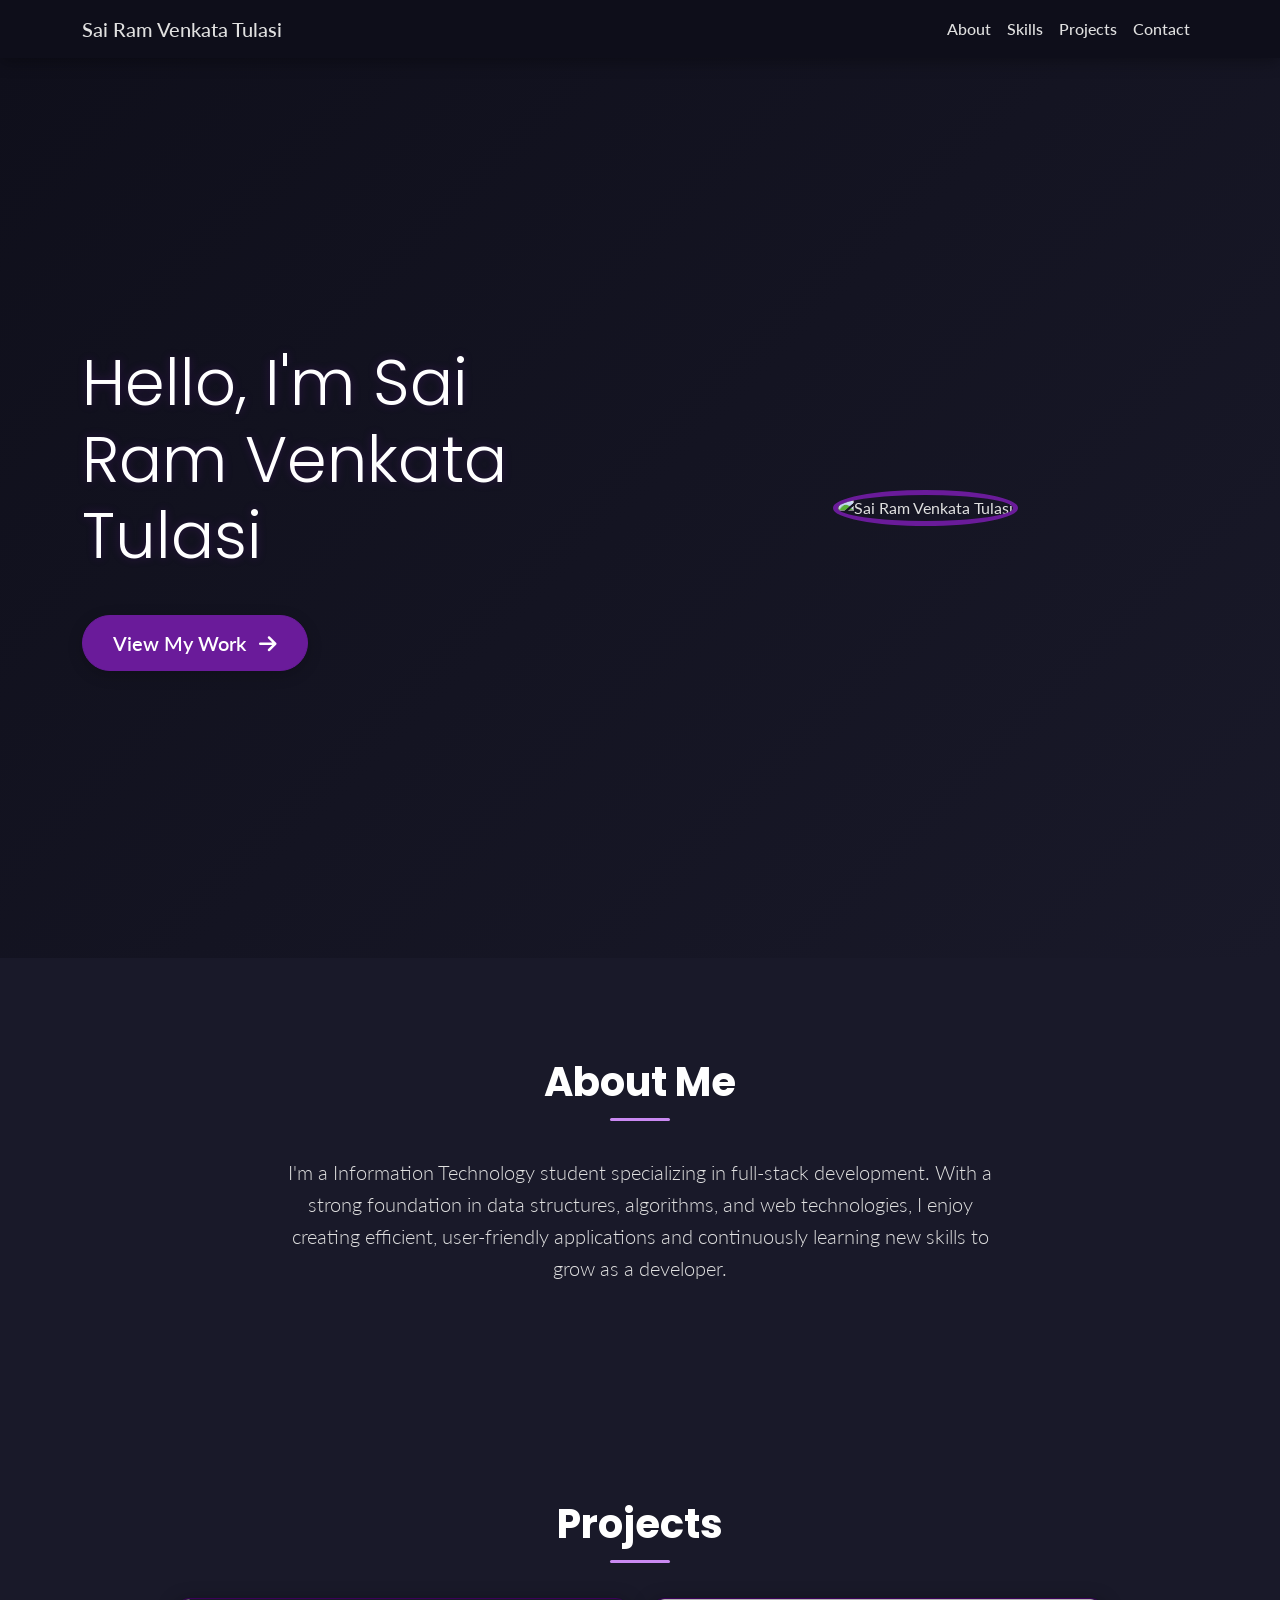
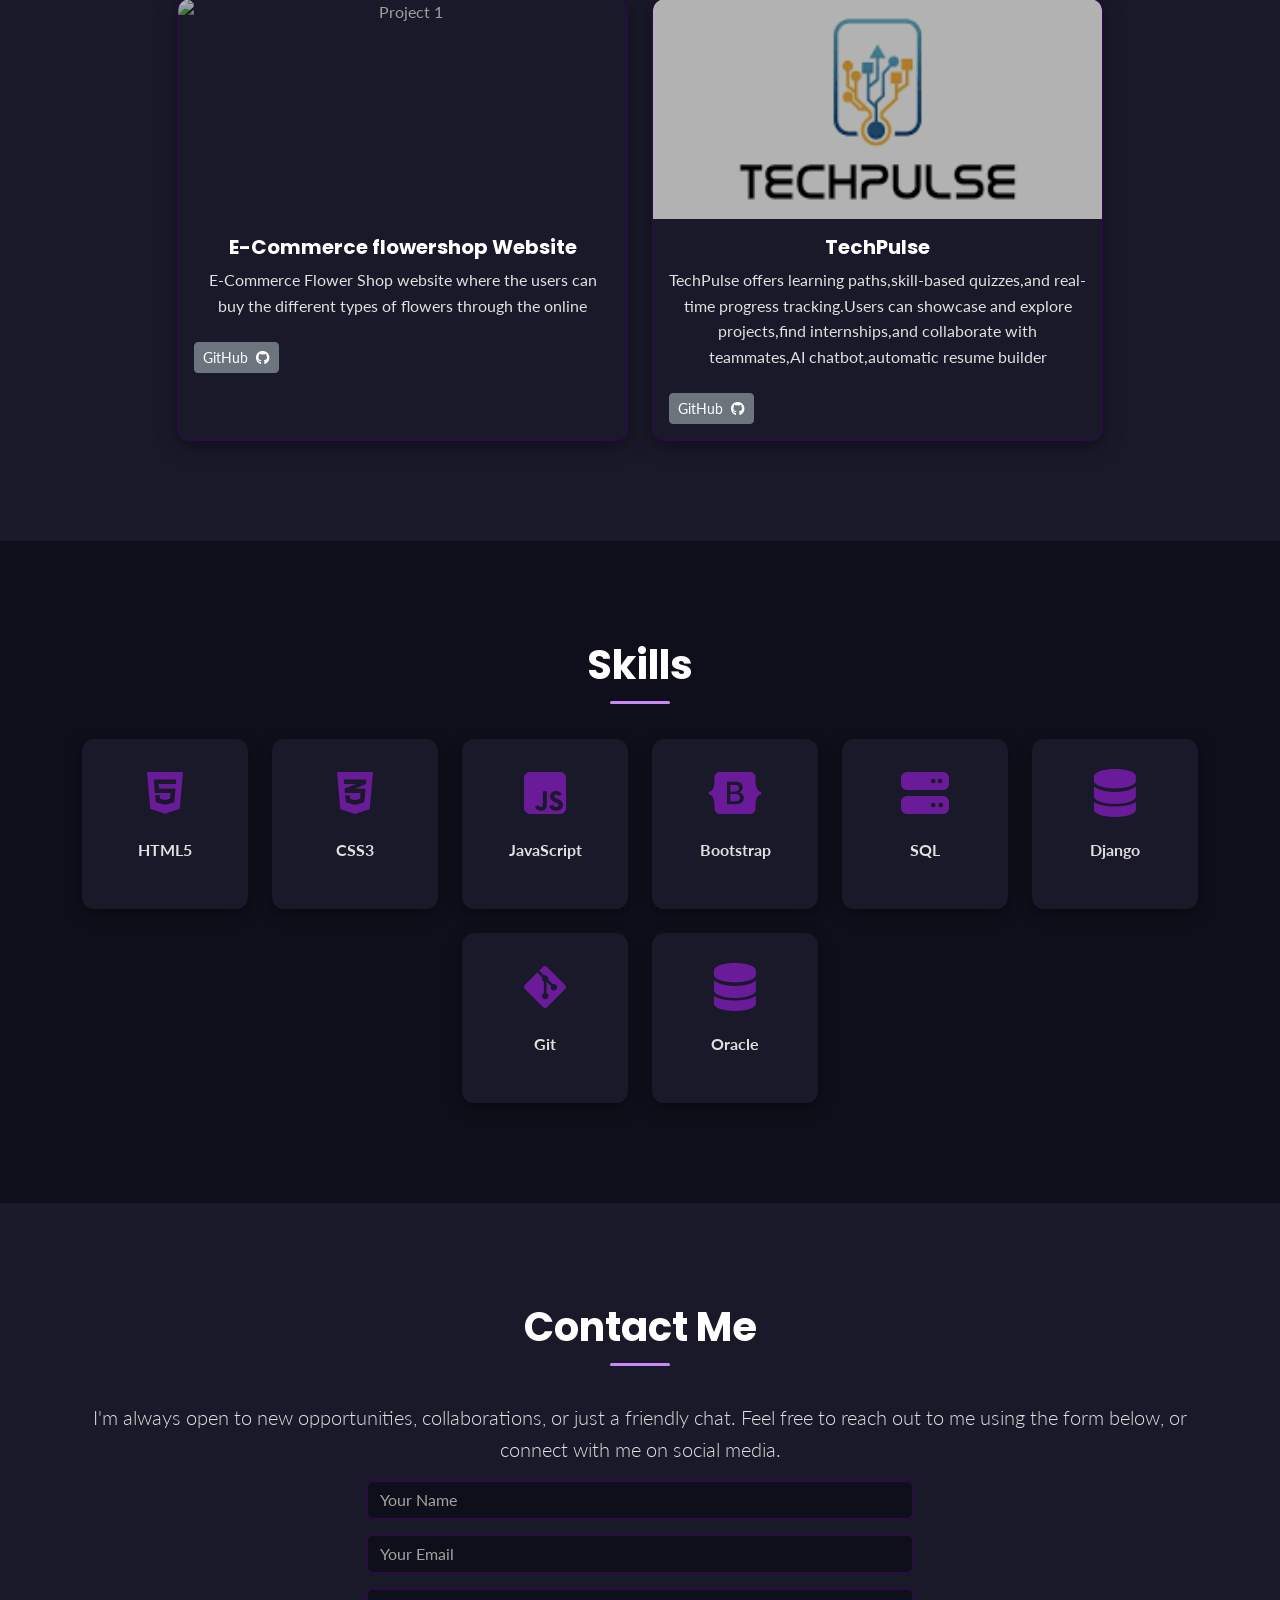
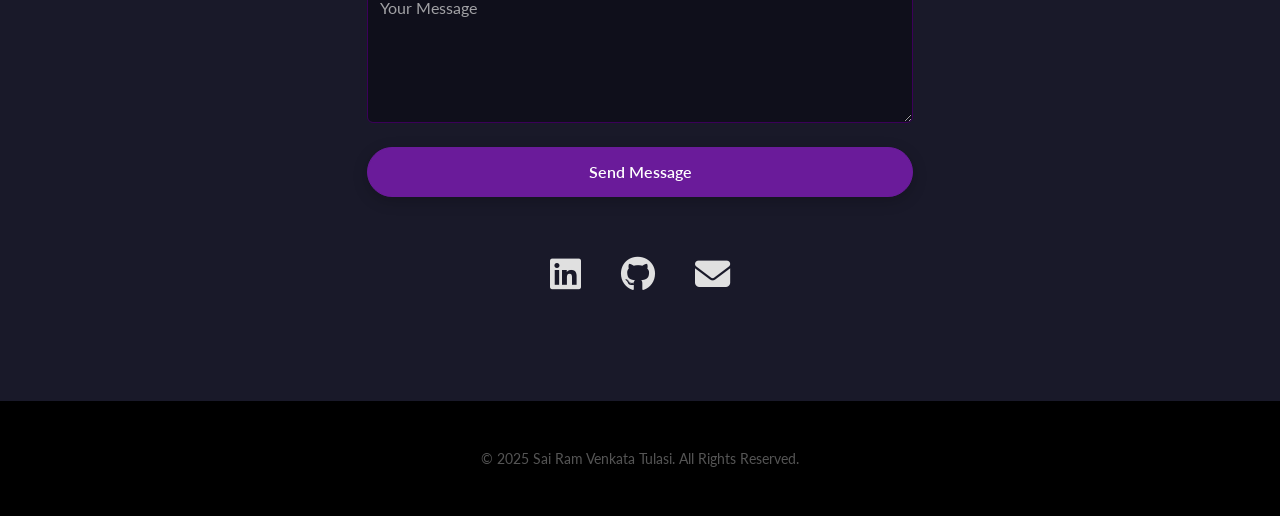
==== index.html @ 5ab63a39 "Update and rename portfolio2.html to index.html" ====
<!DOCTYPE html>
<html lang="en">
<head>
    <meta charset="UTF-8">
    <meta name="viewport" content="width=device-width, initial-scale=1.0">
    <title>Sai Ram Venkata Tulasi | Fullstack Trainee</title>
    
    <link href="https://cdn.jsdelivr.net/npm/bootstrap@5.3.0/dist/css/bootstrap.min.css" rel="stylesheet">
    
    <link rel="stylesheet" href="https://cdnjs.cloudflare.com/ajax/libs/font-awesome/6.4.0/css/all.min.css">
    
    <link rel="stylesheet" href="https://cdn.jsdelivr.net/npm/aos@2.3.4/dist/aos.css">
    
    <link href="https://fonts.googleapis.com/css2?family=Poppins:wght@400;500;600;700&family=Lato:wght@400;700&display=swap" rel="stylesheet">
    
    <style>
        :root {
            --primary-color: #6a1b9a; /* Deep violet */
            --secondary-color: #ca89f2; /* Imperial gold */
            --background-dark: #0f0f1b; /* A very dark navy/charcoal */
            --card-dark: #191929; /* A slightly lighter dark for cards */
            --text-color: #e0e0e0;
            --heading-color: #ffffff;
            --border-color: #3b0059;
            --font-family-main: 'Poppins', sans-serif;
            --font-family-body: 'Lato', sans-serif;
        }

        body {
            font-family: var(--font-family-body);
            line-height: 1.6;
            color: var(--text-color);
            background-color: var(--background-dark);
            overflow-x: hidden;
        }

        h1, h2, h3, h4, h5, h6 {
            font-family: var(--font-family-main);
            font-weight: 700;
            color: var(--heading-color);
        }

        /* --- Custom Keyframe Animations --- */
        @keyframes float {
            0% { transform: translateY(0); }
            50% { transform: translateY(-10px); }
            100% { transform: translateY(0); }
        }

        @keyframes pulse-glow {
            0% { box-shadow: 0 0 10px var(--primary-color), inset 0 0 10px var(--primary-color); }
            50% { box-shadow: 0 0 20px var(--secondary-color), inset 0 0 20px var(--secondary-color); }
            100% { box-shadow: 0 0 10px var(--primary-color), inset 0 0 10px var(--primary-color); }
        }

        /* --- Navbar --- */
        .navbar {
            background-color: rgba(15, 15, 27, 0.95);
            box-shadow: 0 4px 15px rgba(0, 0, 0, 0.3);
            transition: all 0.4s ease-in-out;
        }

        .navbar-brand, .navbar-nav .nav-link {
            font-weight: 500;
            color: var(--text-color) !important;
        }

        .nav-link.link-glow {
            transition: all 0.3s cubic-bezier(0.25, 0.46, 0.45, 0.94);
            position: relative;
        }

        .nav-link.link-glow::after {
            content: '';
            position: absolute;
            width: 0;
            height: 2px;
            left: 50%;
            bottom: -5px;
            background-color: var(--secondary-color);
            transition: all 0.4s cubic-bezier(0.25, 0.46, 0.45, 0.94);
        }

        .nav-link.link-glow:hover {
            color: var(--secondary-color) !important;
        }
        
        .nav-link.link-glow:hover::after {
            width: 100%;
            left: 0;
        }

        /* --- Hero Section --- */
        .hero-section {
            height: 100vh;
            display: flex;
            align-items: center;
            position: relative;
            background: linear-gradient(135deg, var(--background-dark), var(--card-dark));
            text-align: center;
        }

        .hero-section::before {
            content: '';
            position: absolute;
            top: 0;
            left: 0;
            width: 100%;
            height: 100%;
            background: url('https://images.unsplash.com/photo-1549490349-866415277717?q=80&w=2940&auto=format&fit=crop') no-repeat center center/cover;
            background-attachment: fixed;
            opacity: 0.15;
            z-index: -1;
        }

        .hero-section h1 {
            font-size: 4rem;
            text-shadow: 0 0 10px rgba(106, 27, 154, 0.3);
        }

        .hero-section #typed-text {
            font-size: 1.8rem;
            color: var(--secondary-color);
            font-weight: 500;
        }

        .hero-image {
            width: 320px;
            height: 320px;
            border-radius: 50%;
            border: 5px solid var(--primary-color);
            object-fit: cover;
            transition: all 0.4s ease-in-out;
            animation: pulse-glow 4s infinite;
        }
        
        .hero-image:hover {
            transform: scale(1.05);
        }

        .btn-primary {
            background-color: var(--primary-color);
            border-color: var(--primary-color);
            transition: all 0.3s ease;
            font-weight: 600;
            border-radius: 50px;
            padding: 12px 30px;
            box-shadow: 0 4px 15px rgba(0, 0, 0, 0.2);
        }

        .btn-primary:hover {
            background-color: var(--secondary-color);
            border-color: var(--secondary-color);
            transform: translateY(-5px);
            box-shadow: 0 8px 20px rgba(0, 0, 0, 0.4);
        }

        /* --- Sections & Headings --- */
        section {
            padding: 100px 0;
            position: relative;
        }
        
        section h2 {
            font-size: 2.5rem;
            margin-bottom: 50px;
            position: relative;
            display: inline-block;
        }
        
        section h2::after {
            content: '';
            position: absolute;
            width: 60px;
            height: 3px;
            background-color: var(--secondary-color);
            bottom: -15px;
            left: 50%;
            transform: translateX(-50%);
            border-radius: 2px;
        }
        
        .section-light { background-color: var(--background-dark); }
        .section-gray { background-color: var(--card-dark); }

        /* --- Card Styling --- */
        .card {
            background-color: var(--card-dark);
            border: 1px solid var(--border-color);
            border-radius: 12px;
            box-shadow: 0 5px 20px rgba(0, 0, 0, 0.4);
            transition: transform 0.4s cubic-bezier(0.25, 0.46, 0.45, 0.94), box-shadow 0.4s ease;
            overflow: hidden;
            color: var(--text-color);
        }

        .card:hover {
            transform: translateY(-10px);
            box-shadow: 0 15px 30px rgba(0, 0, 0, 0.6);
        }
        
        .card-img-top {
            height: 220px;
            object-fit: cover;
            border-top-left-radius: 12px;
            border-top-right-radius: 12px;
            filter: brightness(0.7);
            transition: filter 0.4s ease;
        }
        .card:hover .card-img-top {
            filter: brightness(1);
        }

        .card-title {
            color: var(--heading-color);
        }

        .card-text {
            color: var(--text-color);
        }

        /* --- Skills Icons --- */
        .skill-item {
            display: flex;
            flex-direction: column;
            align-items: center;
            justify-content: center;
            padding: 30px;
            background-color: var(--card-dark);
            border-radius: 12px;
            box-shadow: 0 5px 15px rgba(0, 0, 0, 0.4);
            transition: transform 0.4s ease, box-shadow 0.4s ease;
            height: 100%;
        }
        
        .skill-item:hover {
            transform: translateY(-8px);
            box-shadow: 0 8px 25px rgba(0, 0, 0, 0.5);
        }

        .skill-item i {
            font-size: 3rem;
            color: var(--primary-color);
            margin-bottom: 20px;
            transition: color 0.4s ease;
        }

        .skill-item:hover i {
            color: var(--secondary-color);
        }

        /* --- Contact Section --- */
        #contact .form-control {
            background-color: var(--background-dark);
            border: 1px solid var(--border-color);
            color: var(--text-color);
            transition: border-color 0.3s ease, box-shadow 0.3s ease;
        }

        #contact .form-control:focus {
            border-color: var(--primary-color);
            box-shadow: 0 0 0 0.25rem rgba(106, 27, 154, 0.25);
        }

        #contact .form-control::placeholder {
            color: var(--text-color);
            opacity: 0.7;
        }

        .social-links a {
            color: var(--text-color);
            transition: color 0.3s ease, transform 0.3s ease;
            font-size: 2.2rem;
            margin: 0 18px;
        }
        
        .social-links a:hover {
            color: var(--secondary-color);
            transform: scale(1.1) translateY(-5px);
        }

        /* --- Footer --- */
        footer {
            background-color: #000000;
            color: #555;
            padding: 30px 0;
            font-size: 0.9rem;
        }
    </style>
</head>
<body>

    <nav class="navbar navbar-expand-lg sticky-top">
        <div class="container">
            <a class="navbar-brand" href="#" aria-label="Go to home">Sai Ram Venkata Tulasi</a>
            <button class="navbar-toggler" type="button" data-bs-toggle="collapse" data-bs-target="#navbarNav" aria-controls="navbarNav" aria-expanded="false" aria-label="Toggle navigation">
                <span class="navbar-toggler-icon"></span>
            </button>
            <div class="collapse navbar-collapse" id="navbarNav">
                <ul class="navbar-nav ms-auto">
                    <li class="nav-item"><a class="nav-link link-glow" href="#about" aria-label="About section">About</a></li>
                    <li class="nav-item"><a class="nav-link link-glow" href="#skills" aria-label="Skills section">Skills</a></li>
                    <li class="nav-item"><a class="nav-link link-glow" href="#projects" aria-label="Projects section">Projects</a></li>
                    <li class="nav-item"><a class="nav-link link-glow" href="#contact" aria-label="Contact section">Contact</a></li>
                </ul>
            </div>
        </div>
    </nav>

    <header class="hero-section text-center position-relative">
        <div class="container">
            <div class="row align-items-center">
                <div class="col-lg-6 text-center text-lg-start mb-4 mb-lg-0" data-aos="fade-right" data-aos-duration="1200">
                    <h1 class="display-3">Hello, I'm Sai Ram Venkata Tulasi</h1>
                    <p class="lead" id="typed-text"></p>
                    <a href="#projects" class="btn btn-primary btn-lg mt-4" aria-label="View my work">View My Work <i class="fas fa-arrow-right ms-2"></i></a>
                </div>
                <div class="col-lg-6 text-center" data-aos="zoom-in" data-aos-duration="1500">
                    <div class="hero-image-container">
                        <img src="photo.jpg" alt="Sai Ram Venkata Tulasi" class="hero-image">
                    </div>
                </div>
            </div>
        </div>
    </header>

    <section id="about" class="section-gray text-center">
        <div class="container">
            <h2 data-aos="fade-down">About Me</h2>
            <div class="row justify-content-center" data-aos="fade-up" data-aos-delay="200">
                <div class="col-lg-8">
                    <p class="lead">
                       I'm a Information Technology student specializing in full-stack development. With a strong foundation in data structures, algorithms, and web technologies, I enjoy creating efficient, user-friendly applications and continuously learning new skills to grow as a developer.
                       </p>
                </div>
            </div>
        </div>
    </section>

    <section id="projects" class="section-gray text-center">
        <div class="container">
            <h2 data-aos="fade-down">Projects</h2>
            <div class="row g-4 justify-content-center">
                <div class="col-md-6 col-lg-5" data-aos="fade-right" data-aos-delay="100">
                    <div class="card h-100">
                        <img src="https://i.ytimg.com/vi/cLOT0APQzDs/maxresdefault.jpg" class="card-img-top" alt="Project 1">
                        <div class="card-body">
                            <h5 class="card-title">E-Commerce flowershop Website</h5>
                            <p class="card-text">
                              E-Commerce Flower Shop website where the users can buy the different types of flowers through the online  
                            </p>
                            <div class="d-flex justify-content-between pt-2">

                                <a href="https://github.com/sairamvenkatatulasi/E-Commerce-FloweShop-Website" class="btn btn-sm btn-secondary" aria-label="GitHub repository of project one">GitHub <i class="fab fa-github ms-1"></i></a>
                            </div>
                        </div>
                    </div>
                </div>
                <div class="col-md-6 col-lg-5" data-aos="fade-up" data-aos-delay="300">
                    <div class="card h-100">
                        <img src="[data-uri]" class="card-img-top" alt="Project 2">
                        <div class="card-body">
                            <h5 class="card-title">TechPulse</h5>
                            <p class="card-text">
                                TechPulse offers learning paths,skill-based quizzes,and real-time progress tracking.Users can
                                showcase and explore projects,find internships,and collaborate with teammates,AI chatbot,automatic resume builder
                            </p>
                            <div class="d-flex justify-content-between pt-2">
                               
                                <a href="https://github.com/sairamvenkatatulasi/Tech_pulse_project"  class="btn btn-sm btn-secondary" aria-label="GitHub repository of project two">GitHub <i class="fab fa-github ms-1"></i></a>
                            </div>
                        </div>
                    </div>
                </div>
            </div>
        </div>
    </section>
    
    <section id="skills" class="section-light text-center">
        <div class="container">
            <h2 data-aos="fade-down">Skills</h2>
            <div class="row g-4 justify-content-center">
                <div class="col-6 col-md-4 col-lg-2" data-aos="flip-up" data-aos-delay="100"><div class="skill-item"><i class="fab fa-html5"></i><p class="fw-bold">HTML5</p></div></div>
                <div class="col-6 col-md-4 col-lg-2" data-aos="flip-up" data-aos-delay="200"><div class="skill-item"><i class="fab fa-css3-alt"></i><p class="fw-bold">CSS3</p></div></div>
                <div class="col-6 col-md-4 col-lg-2" data-aos="flip-up" data-aos-delay="300"><div class="skill-item"><i class="fab fa-js-square"></i><p class="fw-bold">JavaScript</p></div></div>
                <div class="col-6 col-md-4 col-lg-2" data-aos="flip-up" data-aos-delay="400"><div class="skill-item"><i class="fab fa-bootstrap"></i><p class="fw-bold">Bootstrap</p></div></div>
                <div class="col-6 col-md-4 col-lg-2" data-aos="flip-up" data-aos-delay="500"><div class="skill-item"><i class="fas fa-server"></i><p class="fw-bold">SQL</p></div></div>
                <div class="col-6 col-md-4 col-lg-2" data-aos="flip-up" data-aos-delay="600"><div class="skill-item"><i class="fas fa-database"></i><p class="fw-bold">Django</p></div></div>
                <div class="col-6 col-md-4 col-lg-2" data-aos="flip-up" data-aos-delay="700"><div class="skill-item"><i class="fab fa-git-alt"></i><p class="fw-bold">Git</p></div></div>
                <div class="col-6 col-md-4 col-lg-2" data-aos="flip-up" data-aos-delay="700"><div class="skill-item"><i class="fas fa-database"></i><p class="fw-bold">Oracle</p></div></div>
            </div>
        </div>
    </section>

    <section id="contact" class="section-gray text-center">
        <div class="container">
            <h2 data-aos="fade-down">Contact Me</h2>
            <p class="lead" style="color: var(--text-color);"> I'm always open to new opportunities, collaborations, or just a friendly chat.
                Feel free to reach out to me using the form below, or connect with me on social media.</p>
            <div class="row justify-content-center" data-aos="fade-up" data-aos-delay="200">
                <div class="col-md-8 col-lg-6">
                    <form>
                        <div class="mb-3"><input type="text" class="form-control" placeholder="Your Name" aria-label="Your Name" required></div>
                        <div class="mb-3"><input type="email" class="form-control" placeholder="Your Email" aria-label="Your Email" required></div>
                        <div class="mb-4"><textarea class="form-control" rows="5" placeholder="Your Message" aria-label="Your Message" required></textarea></div>
                        <button type="submit" class="btn btn-primary w-100" aria-label="Send message">Send Message</button>
                    </form>
                </div>
            </div>
            <div class="social-links mt-5" data-aos="zoom-in" data-aos-delay="400">
                <a href="https://www.linkedin.com/in/sai-ram-venkata-tulasi-p-73bb6b290/" target="_blank" aria-label="LinkedIn profile"><i class="fab fa-linkedin"></i></a>
                <a href="https://github.com/sairamvenkatatulasi" target="_blank" aria-label="GitHub profile"><i class="fab fa-github"></i></a>
                <a href="mailto:pentagatlatulasi26@gmail.com" aria-label="Email me"><i class="fas fa-envelope"></i></a>
            </div>
        </div>
    </section>

    <footer class="text-center">
        <div class="container py-3">
            <p class="m-0">&copy; 2025 Sai Ram Venkata Tulasi. All Rights Reserved.</p>
        </div>
    </footer>

    <script src="https://cdn.jsdelivr.net/npm/bootstrap@5.3.0/dist/js/bootstrap.bundle.min.js"></script>
    <script src="https://cdn.jsdelivr.net/npm/aos@2.3.4/dist/aos.js"></script>
    <script src="https://cdn.jsdelivr.net/npm/typed.js@2.0.12"></script>
    
    <script>
        // Initialize AOS with a global fade-up effect
        AOS.init({
            duration: 1000,
            once: true,
            easing: 'ease-out-quad'
        });

        // Initialize Typed.js for the hero section
        document.addEventListener('DOMContentLoaded', function() {
            var typed = new Typed('#typed-text', {
                strings: ['A Fullstack Trainee', 'An Aspiring Web Developer', 'Building Seamless Digital Experiences'],
                typeSpeed: 50,
                backSpeed: 20,
                loop: true,
                showCursor: true,
                cursorChar: '|',
            });
        });

        // Smooth scrolling for navigation links
        document.querySelectorAll('a[href^="#"]').forEach(anchor => {
            anchor.addEventListener('click', function (e) {
                e.preventDefault();
                const targetId = this.getAttribute('href');
                const targetElement = document.querySelector(targetId);
                const navbarHeight = document.querySelector('.navbar').offsetHeight;
                
                if (targetElement) {
                    window.scrollTo({
                        top: targetElement.offsetTop - navbarHeight,
                        behavior: 'smooth'
                    });
                }
            });
        });
    </script>
</body>
</html>
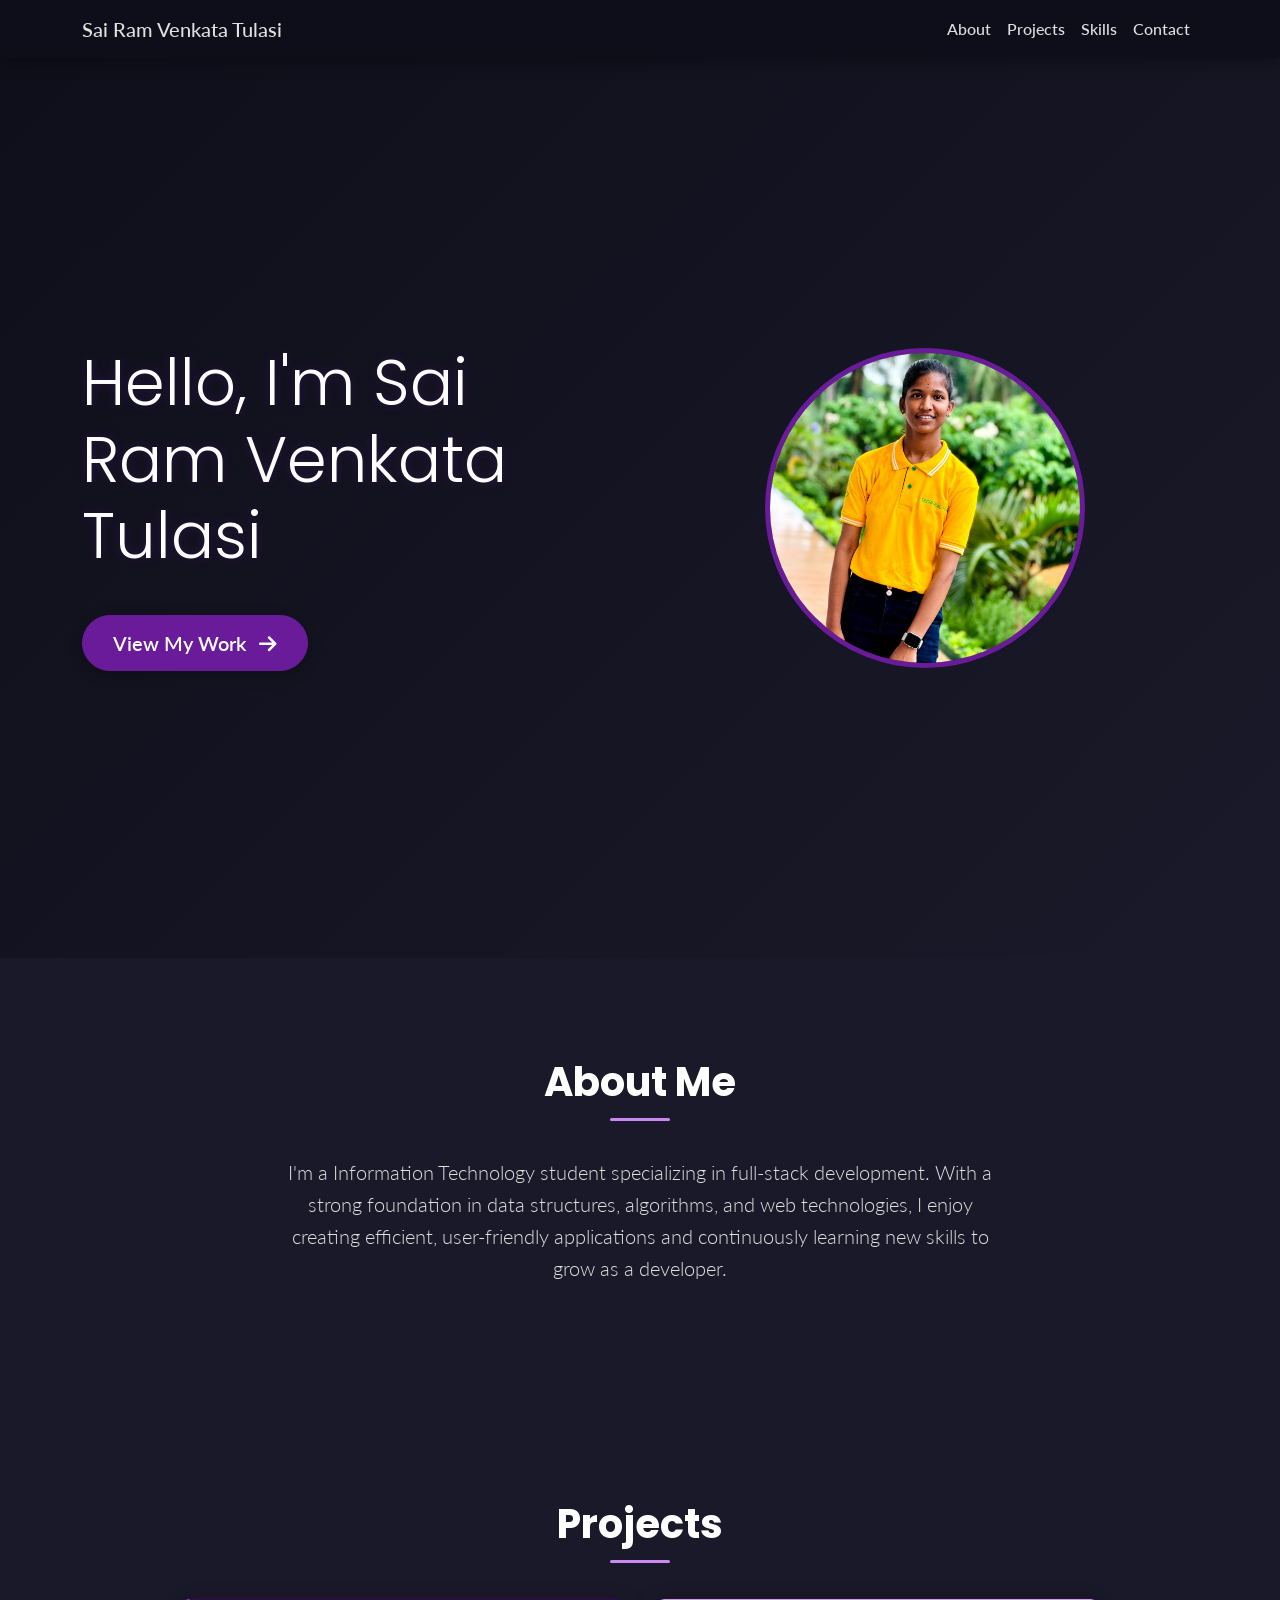
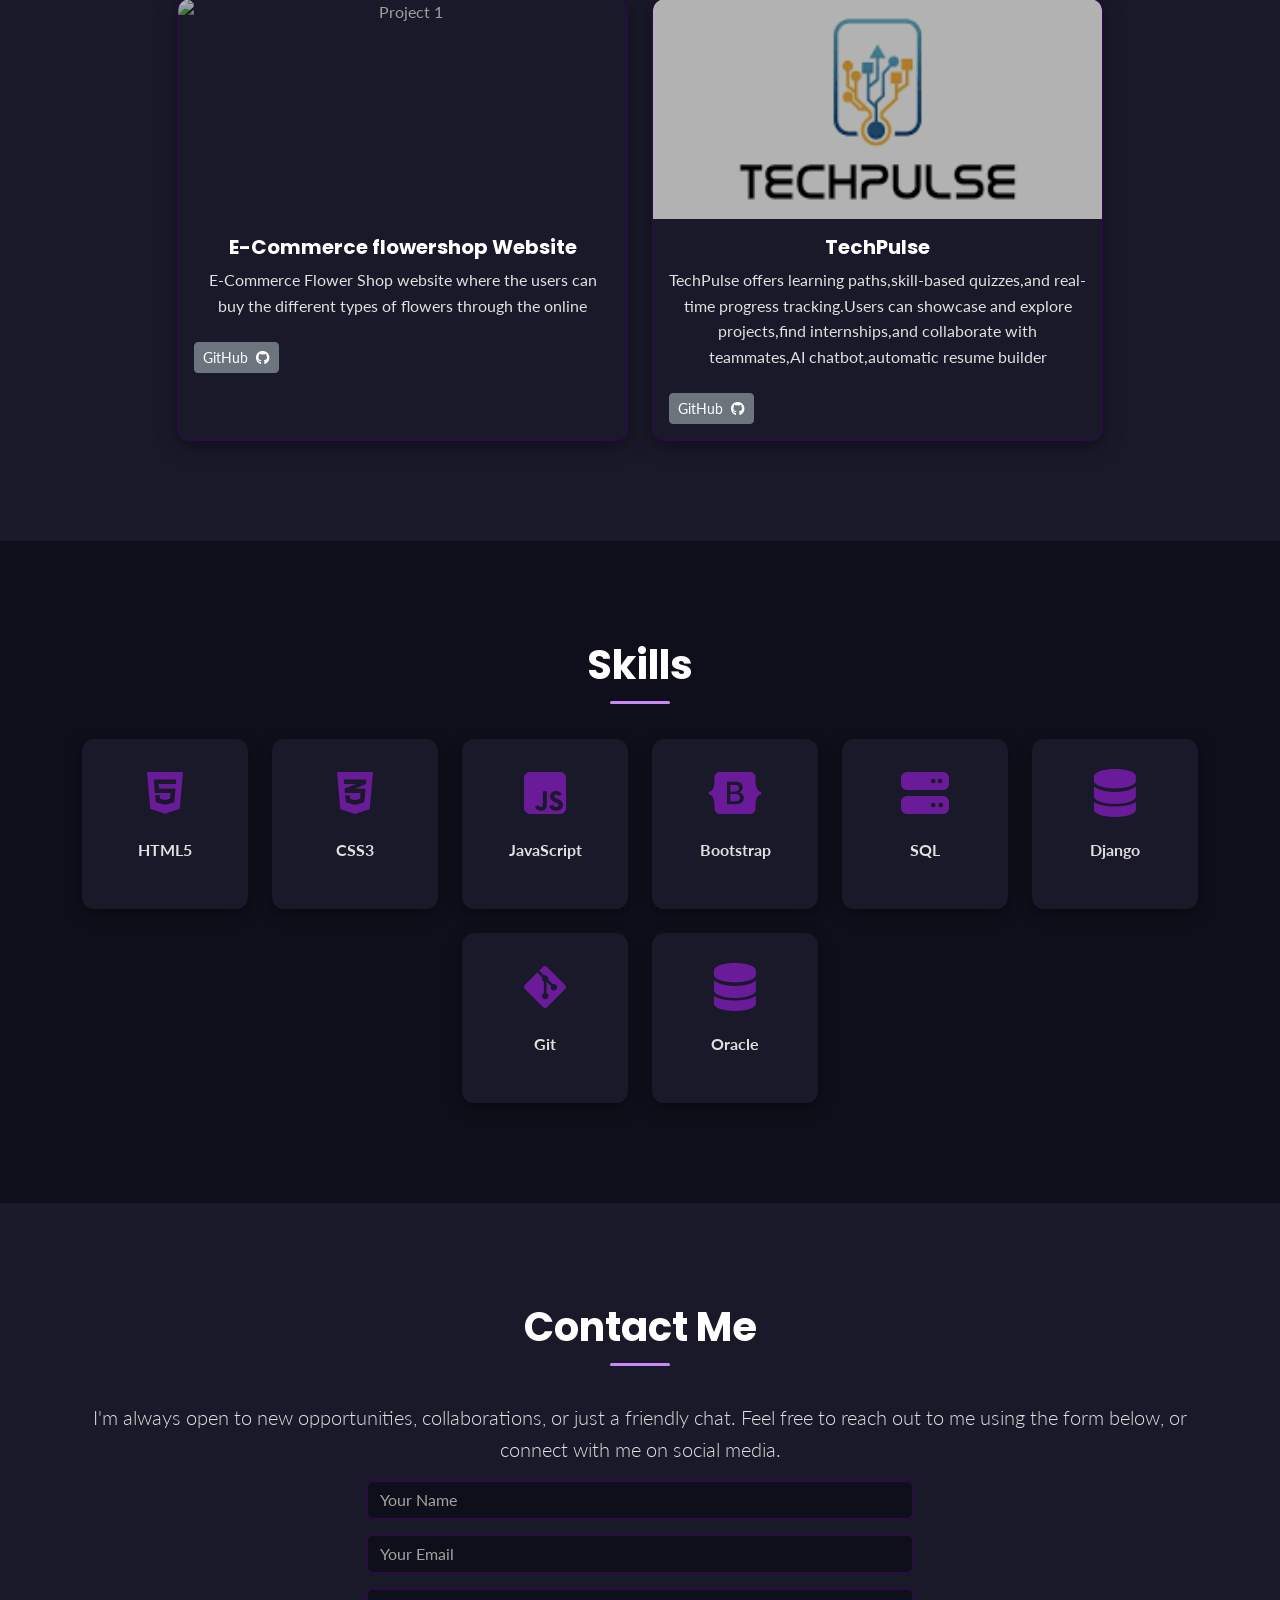
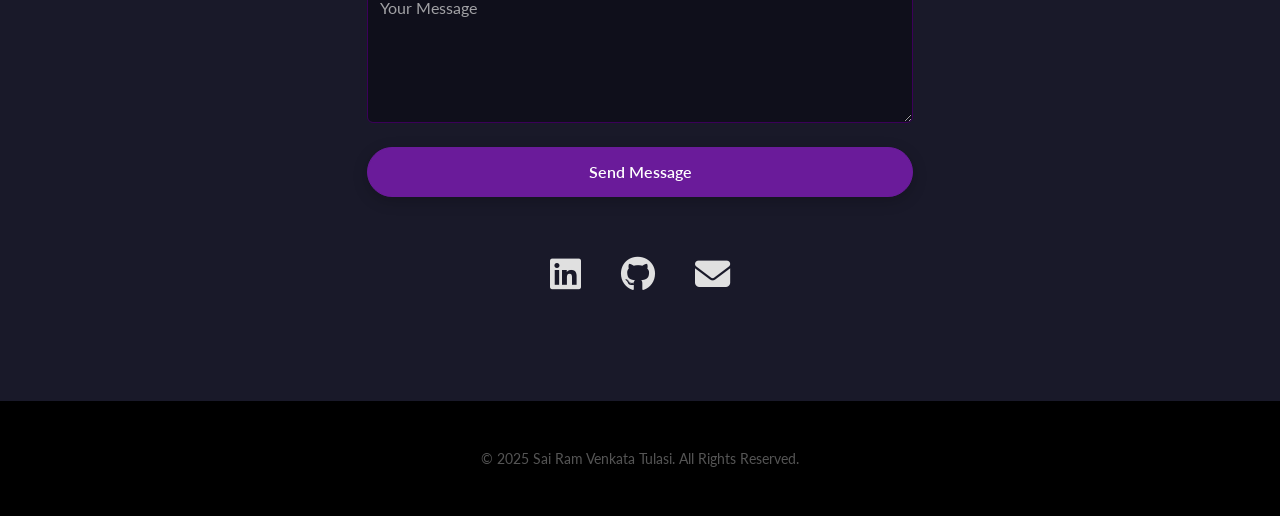
==== commit 199f42f2: "Add files via upload" ====
--- a/index.html
+++ b/index.html
@@ -299,8 +299,8 @@
             <div class="collapse navbar-collapse" id="navbarNav">
                 <ul class="navbar-nav ms-auto">
                     <li class="nav-item"><a class="nav-link link-glow" href="#about" aria-label="About section">About</a></li>
-                    <li class="nav-item"><a class="nav-link link-glow" href="#skills" aria-label="Skills section">Skills</a></li>
-                    <li class="nav-item"><a class="nav-link link-glow" href="#projects" aria-label="Projects section">Projects</a></li>
+                    <li class="nav-item"><a class="nav-link link-glow" href="#projects" aria-label="Skills section">Projects</a></li>
+                    <li class="nav-item"><a class="nav-link link-glow" href="#skills" aria-label="Projects section">Skills</a></li>
                     <li class="nav-item"><a class="nav-link link-glow" href="#contact" aria-label="Contact section">Contact</a></li>
                 </ul>
             </div>
@@ -463,4 +463,4 @@
         });
     </script>
 </body>
-</html>
+</html>
